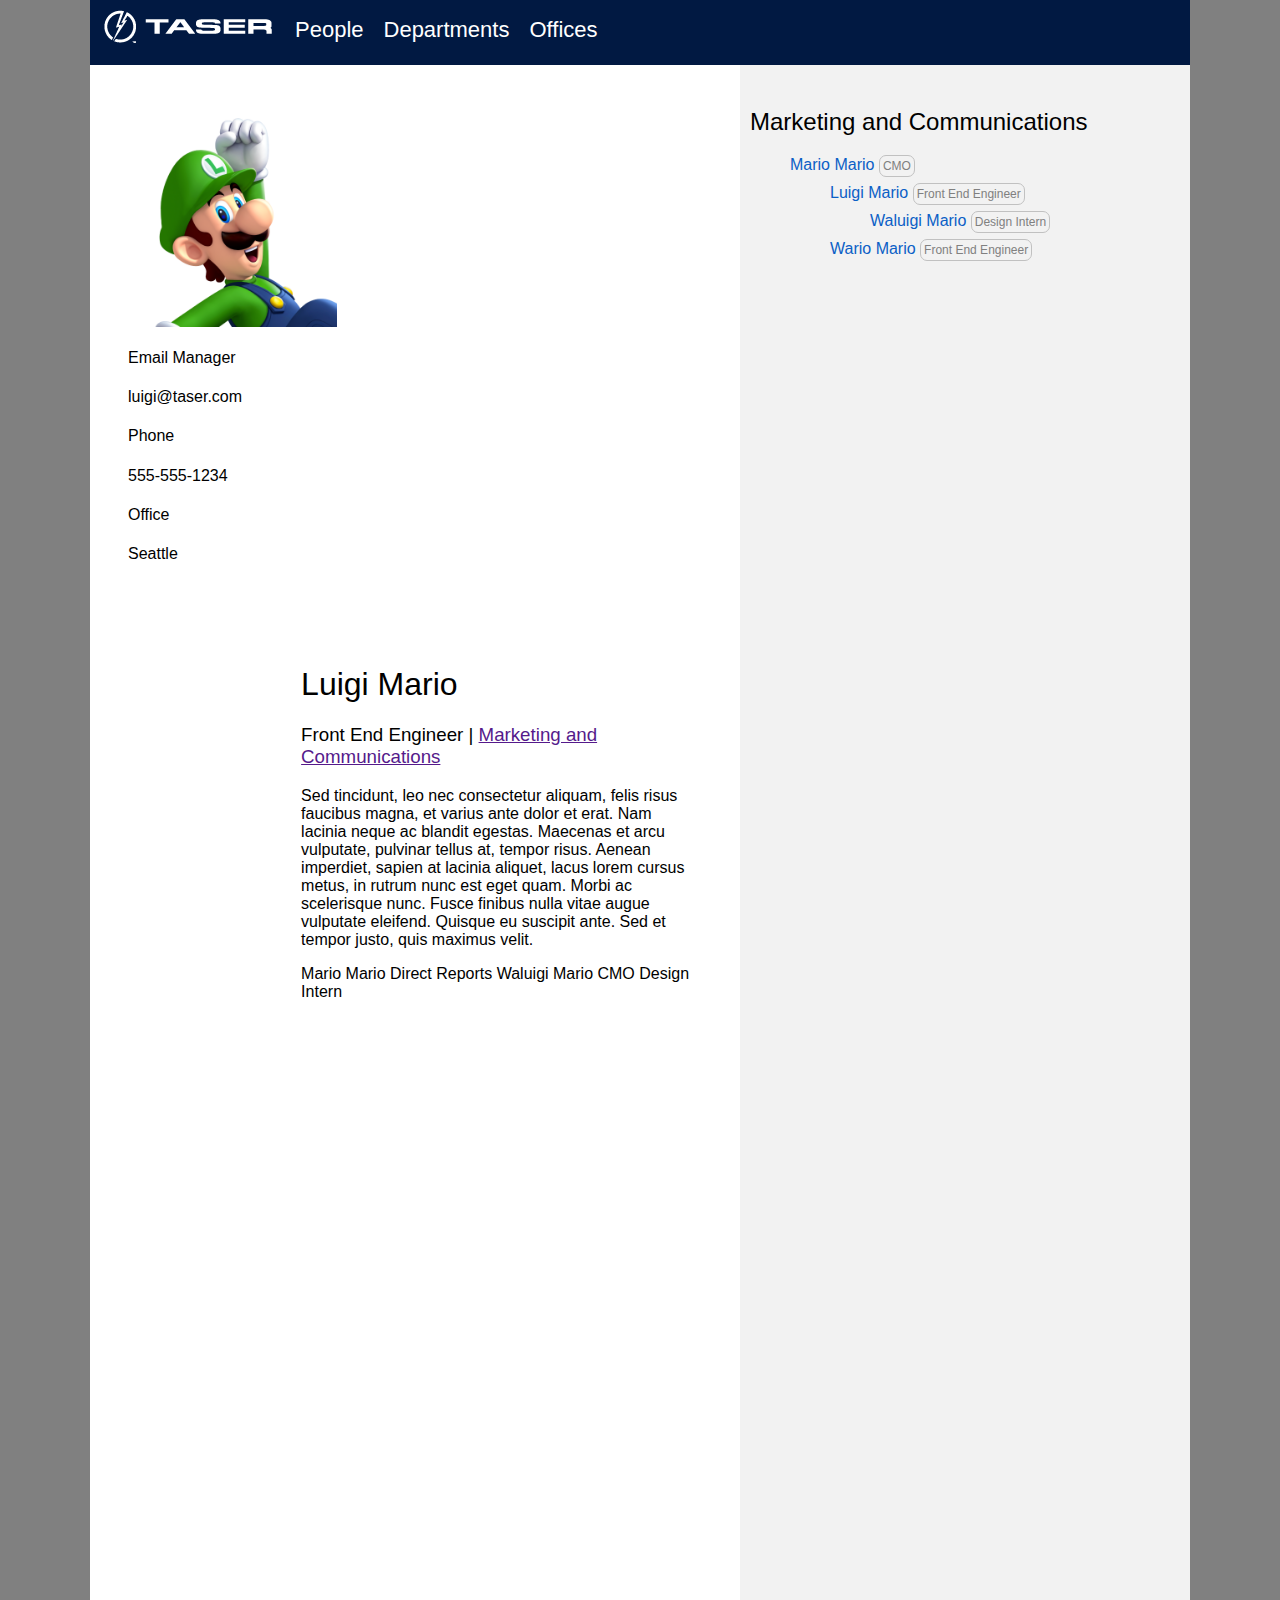
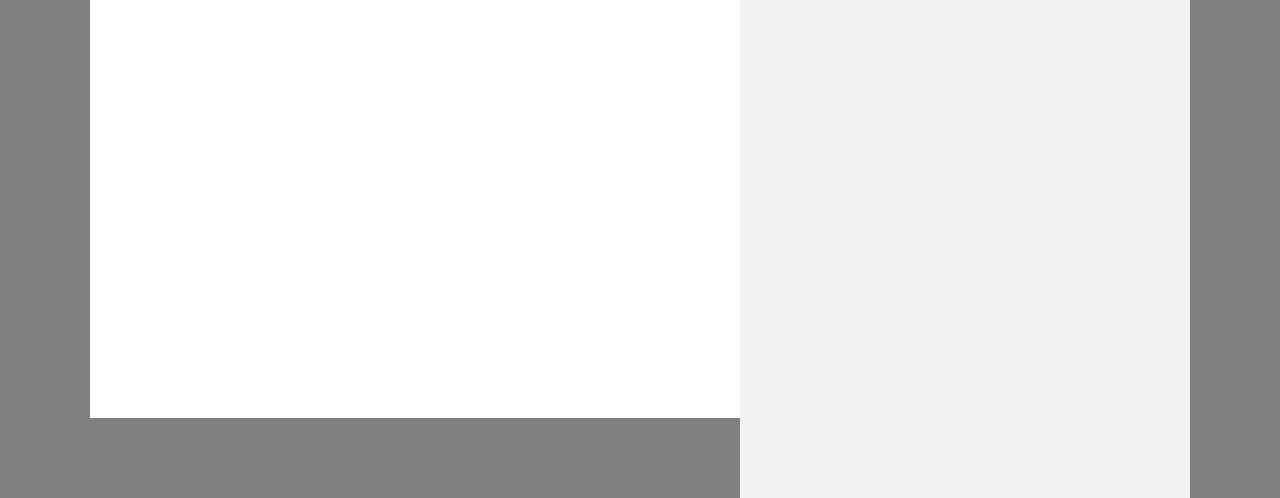
==== luigi.html @ 8cb8573c "added in luigi html and finished up index" ====
<!DOCTYPE html>
<html>
<head>
    <title>Taser</title>
    <script src="http://ajax.googleapis.com/ajax/libs/jquery/1.11.2/jquery.min.js"></script>
    <link rel="stylesheet" type="text/css" href="assets/styles/main.css">
</head>
<body>
    <header>
        <span><a href="index.html"><img src="assets/images/taser-logo-white.png"></a></span>
        <span>People</span>
        <span>Departments</span>
        <span>Offices</span>
    </header>

    <div class="bottom-section luigi-bio">
        <div class="left-bottom-content">
            <div class="left-side-luigi-bio">
                <img src="assets/images/luigi-large.png">
                <h4>Email Manager</h4>
                <h4>luigi@taser.com</h4>
                <h4>Phone</h4>
                <h4>555-555-1234</h4>
                <h4>Office</h4>
                <h4>Seattle</h4>
            </div>
            <div class="right-side-luigi-bio">
                <h1>Luigi Mario</h1>
                <h3>Front End Engineer | <a href>Marketing and Communications</a></h3>
                <p>
                    Sed tincidunt, leo nec consectetur aliquam, felis risus faucibus magna, et varius ante dolor et erat. Nam lacinia neque ac blandit egestas. Maecenas et arcu vulputate, pulvinar tellus at, tempor risus. Aenean imperdiet, sapien at lacinia aliquet, lacus lorem cursus metus, in rutrum nunc est eget quam. Morbi ac scelerisque nunc. Fusce finibus nulla vitae augue vulputate eleifend. Quisque eu suscipit ante. Sed et tempor justo, quis maximus velit.
                </p>
                <p>
                    Mario Mario
                    Direct Reports
                    Waluigi Mario
                    CMO
                    Design Intern
                </p>
            </div>

        </div>

        <div class="right-bottom-content">
            <h2>Marketing and Communications</h2>
            <ul>
                <li><span>Mario Mario</span> <a>CMO</a>
                    <ul>
                        <li><span>Luigi Mario</span> <a>Front End Engineer</a>
                            <ul>
                                <li><span>Waluigi Mario</span> <a>Design Intern</a></li>
                            </ul>
                        </li>
                        <li><span>Wario Mario</span> <a>Front End Engineer</a></li>
                    </ul>
                </li>
            </ul>
        </div>
    </div>

<script type="text/javascript">
    $(document).ready(function(){
        //change background colors of li for employee position title
        $( "li > span" ).hover(function() {
            $(this).next().toggleClass( "active-job-title" );
        });
    });
</script>
</body>
</html>
---- assets/styles/main.css ----
html{
	background-color: gray;
}

body{
    background-color: white;
    color: black;
    width: 1100px;
    margin-top: 0px;
    margin-left: auto;
    margin-right: auto;
    display: block;
	font-family: arial;
}

h1, h2, h3, h4, h5, h6, p {
	font-weight: 100!important;
}

header{
	position: fixed;
	vertical-align: middle;
	display: table-cell;
	z-index: 60;
	color: white;
	background-color: #011942;
	height: 65px;
	width: 1100px;
}

header > img{
	display: inline;
}

header > span{
	font-size: 22px;
	display: table-cell;
	vertical-align: middle;
	border-radius: 7px;
	padding: 10px;
	font-weight: 100;
	margin: 0px 20px;
}

header > span:hover{
	background-color: #060F1E;
}

ul{
	color: #0B60C6;
	list-style-type: none;
}

li{
	/*padding-bottom: 10px;*/
	margin-top: 10px;
}

span{	
	/*padding-top: 10px;*/
}

li:before{
content: "";
}

li > a{
	font-size: 12px;
	color: gray;
	border: solid #C1C1C1 1px;
	border-radius: 7px;
	padding: 3px;
}

.active-job-title{
	color: white;
	background-color: #0B60C6;
}

.top-section{
	padding-top: 65px;
}

.top-section > img{
	display: block;
	margin-left: auto;
	margin-right: auto;
}


.bottom-section{
	height: 2000px;
	clear: both;
	border-top: solid #C1C1C1 18px;
	background-color: white;
	position: relative;
}

.luigi-bio > div{
	padding-top: 70px;
}

.left-side-luigi-bio{
	width: 35%;
	margin: 30px;
	float: left;
	display: inline;
}
.left-side-luigi-bio > img{
	width: 95%;
	display: block;
}
.right-side-luigi-bio{
	width: 63%;
	margin: 30px;
	float: right;
	display: inline;
}

.left-bottom-content{
	display: inline;
	width: 630px;
	padding: 8px;
	float: left;
}

.right-bottom-content{
	display: inline;
	width: 430px;
	height: 2000px;
	padding: 10px;
	float: right;
	background-color: #F2F2F2;
}

.employee-profile{
	width: 44%;
	display: inline;
	float: left;
}

.employee-profile > img{
	display: inline;
	width: 40%;
}

.employee-description{
	display: inline;
	float: right;
	width: 59%;
}

.good-guy{
	float: left;
}

.bad-guy{
	float: right;
}
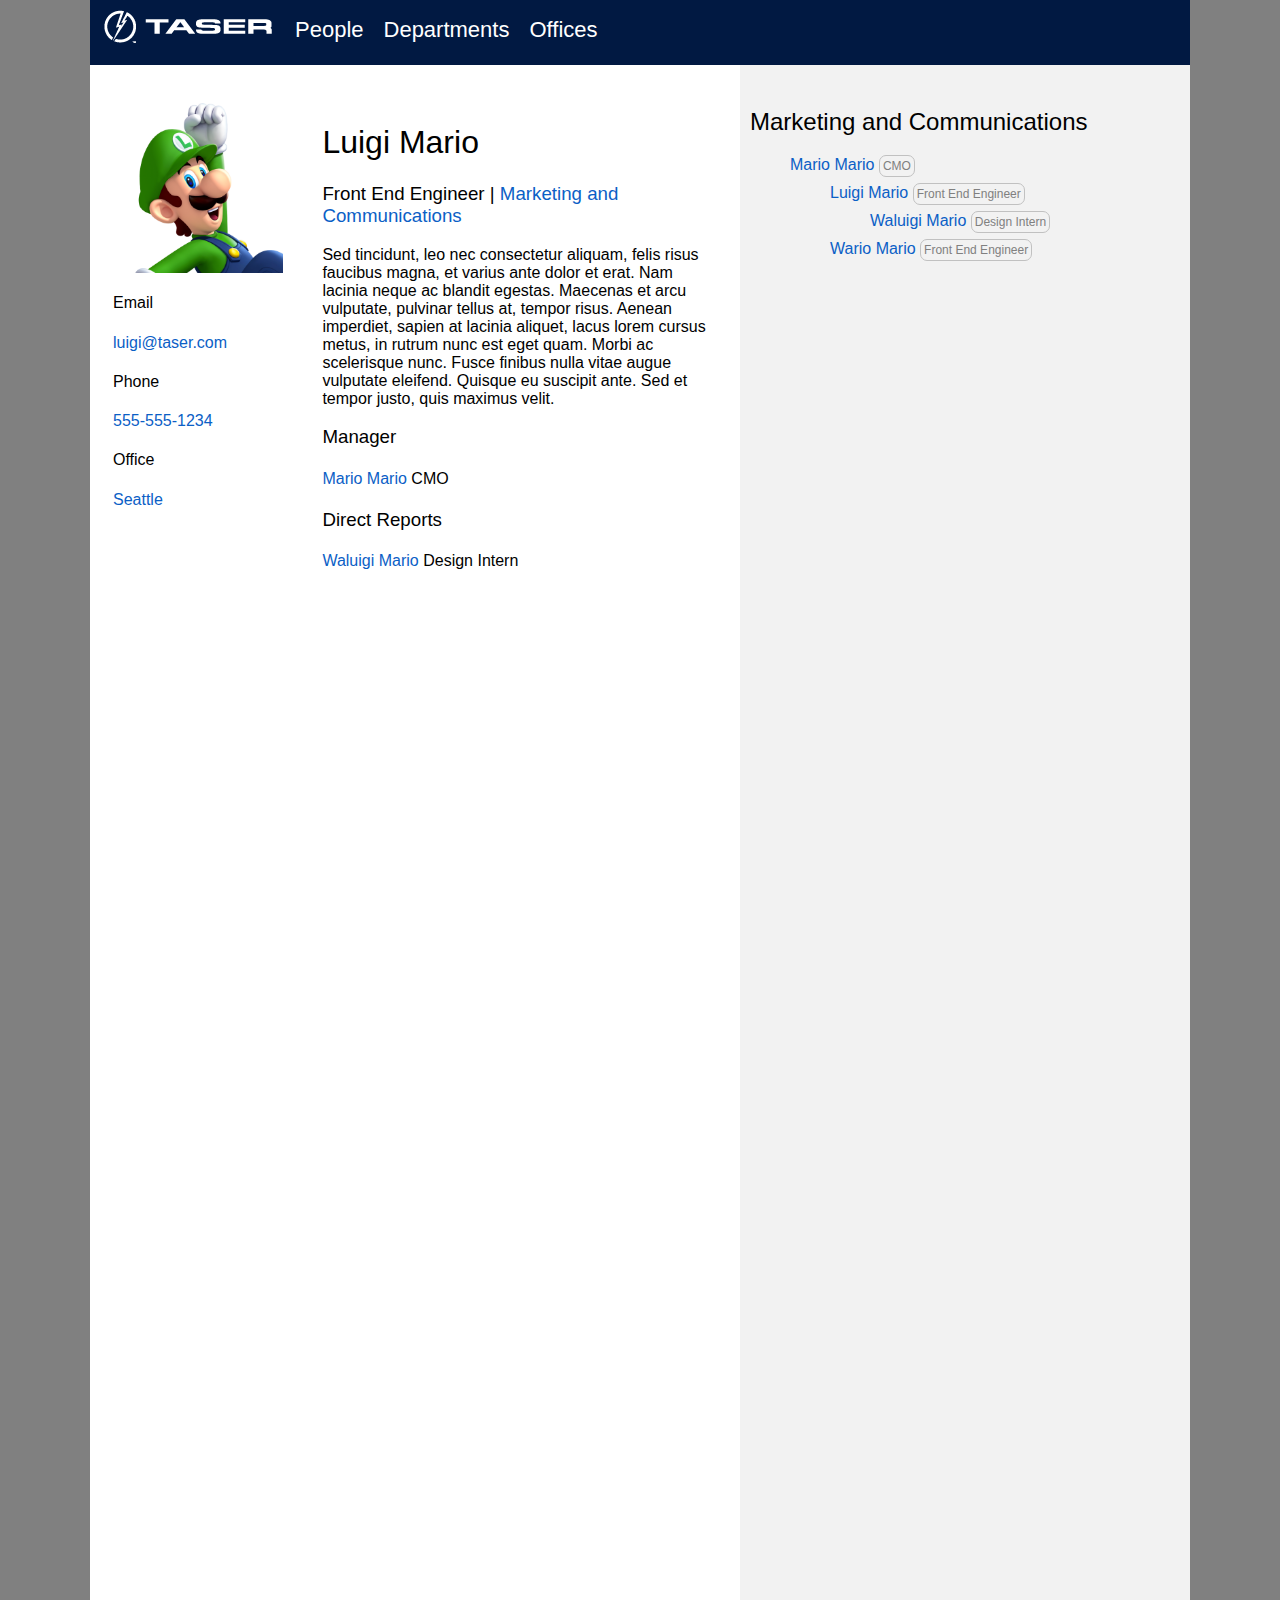
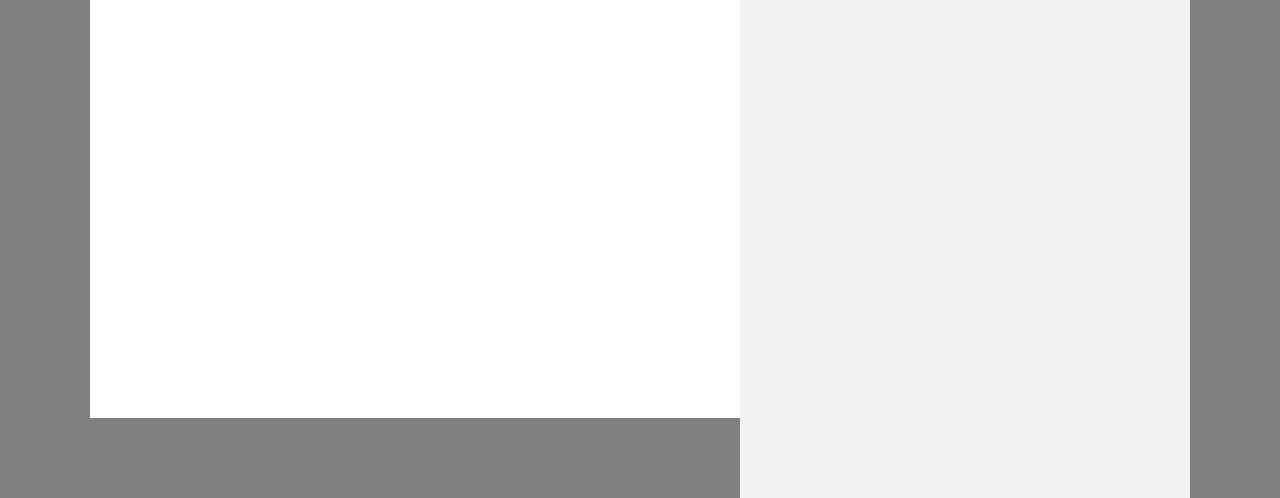
==== commit 27543a71: "finished w assignment, luigi.html works well" ====
--- a/luigi.html
+++ b/luigi.html
@@ -17,7 +17,7 @@
         <div class="left-bottom-content">
             <div class="left-side-luigi-bio">
                 <img src="assets/images/luigi-large.png">
-                <h4>Email Manager</h4>
+                <h4>Email</h4>
                 <h4>luigi@taser.com</h4>
                 <h4>Phone</h4>
                 <h4>555-555-1234</h4>
@@ -26,17 +26,16 @@
             </div>
             <div class="right-side-luigi-bio">
                 <h1>Luigi Mario</h1>
-                <h3>Front End Engineer | <a href>Marketing and Communications</a></h3>
+                <h3>Front End Engineer    |    <span class="name">Marketing and Communications</span></h3>
                 <p>
                     Sed tincidunt, leo nec consectetur aliquam, felis risus faucibus magna, et varius ante dolor et erat. Nam lacinia neque ac blandit egestas. Maecenas et arcu vulputate, pulvinar tellus at, tempor risus. Aenean imperdiet, sapien at lacinia aliquet, lacus lorem cursus metus, in rutrum nunc est eget quam. Morbi ac scelerisque nunc. Fusce finibus nulla vitae augue vulputate eleifend. Quisque eu suscipit ante. Sed et tempor justo, quis maximus velit.
                 </p>
-                <p>
-                    Mario Mario
-                    Direct Reports
-                    Waluigi Mario
-                    CMO
-                    Design Intern
-                </p>
+                    <h3>Manager</h3>
+                    <h4><span class="name">Mario Mario</span> CMO</h4>
+                    <img class="hover-img mario-thumbnail" src="assets/images/mario.png">
+                    <h3>Direct Reports</h3>
+                    <h4><span class="name">Waluigi Mario</span> Design Intern</h4>
+                    <img class="hover-img waluigi-thumbnail" src="assets/images/waluigi.png">
             </div>
 
         </div>
@@ -58,13 +57,18 @@
         </div>
     </div>
 
-<script type="text/javascript">
-    $(document).ready(function(){
-        //change background colors of li for employee position title
-        $( "li > span" ).hover(function() {
-            $(this).next().toggleClass( "active-job-title" );
+    <script type="text/javascript">
+        $(document).ready(function(){
+            //change background colors of li for employee position title
+            $( "li > span" ).hover(function() {
+                $(this).next().toggleClass( "active-job-title" );
+            });
+
+            //display thumbnail images of mario and waluigi upon scrolling over the names
+            $('.right-side-luigi-bio > h4').hover(function() {
+                $(this).next().toggleClass( "show-image" );
+            });
         });
-    });
-</script>
+    </script>
 </body>
 </html>
--- a/assets/styles/main.css
+++ b/assets/styles/main.css
@@ -52,14 +52,10 @@
 }
 
 li{
-	/*padding-bottom: 10px;*/
 	margin-top: 10px;
 }
 
-span{	
-	/*padding-top: 10px;*/
-}
-
+/*Gets rid of the ul bullet*/
 li:before{
 content: "";
 }
@@ -87,7 +83,6 @@
 	margin-right: auto;
 }
 
-
 .bottom-section{
 	height: 2000px;
 	clear: both;
@@ -101,20 +96,50 @@
 }
 
 .left-side-luigi-bio{
-	width: 35%;
-	margin: 30px;
+	width: 30%;
+	margin: 15px;
 	float: left;
 	display: inline;
 }
 .left-side-luigi-bio > img{
-	width: 95%;
+	width: 90%;
 	display: block;
 }
+
+.hover-img{
+	position: absolute;
+    left: 250px;
+    border:solid gray 7px;
+    width: 120px;
+    z-index: -1;
+}
+
+.show-image{
+    z-index: 2;
+}
+
+.mario-thumbnail{
+    top: 480px;
+}
+
+.waluigi-thumbnail{
+    top: 560px;
+}
+
+.left-side-luigi-bio > h4:nth-of-type(even){
+	color: #0B60C6;
+}
+
 .right-side-luigi-bio{
-	width: 63%;
+	width: 62%;
 	margin: 30px;
+	margin: 15px 15px 15px 0px;
 	float: right;
 	display: inline;
+}
+
+.name{
+	color: #0B60C6;
 }
 
 .left-bottom-content{
